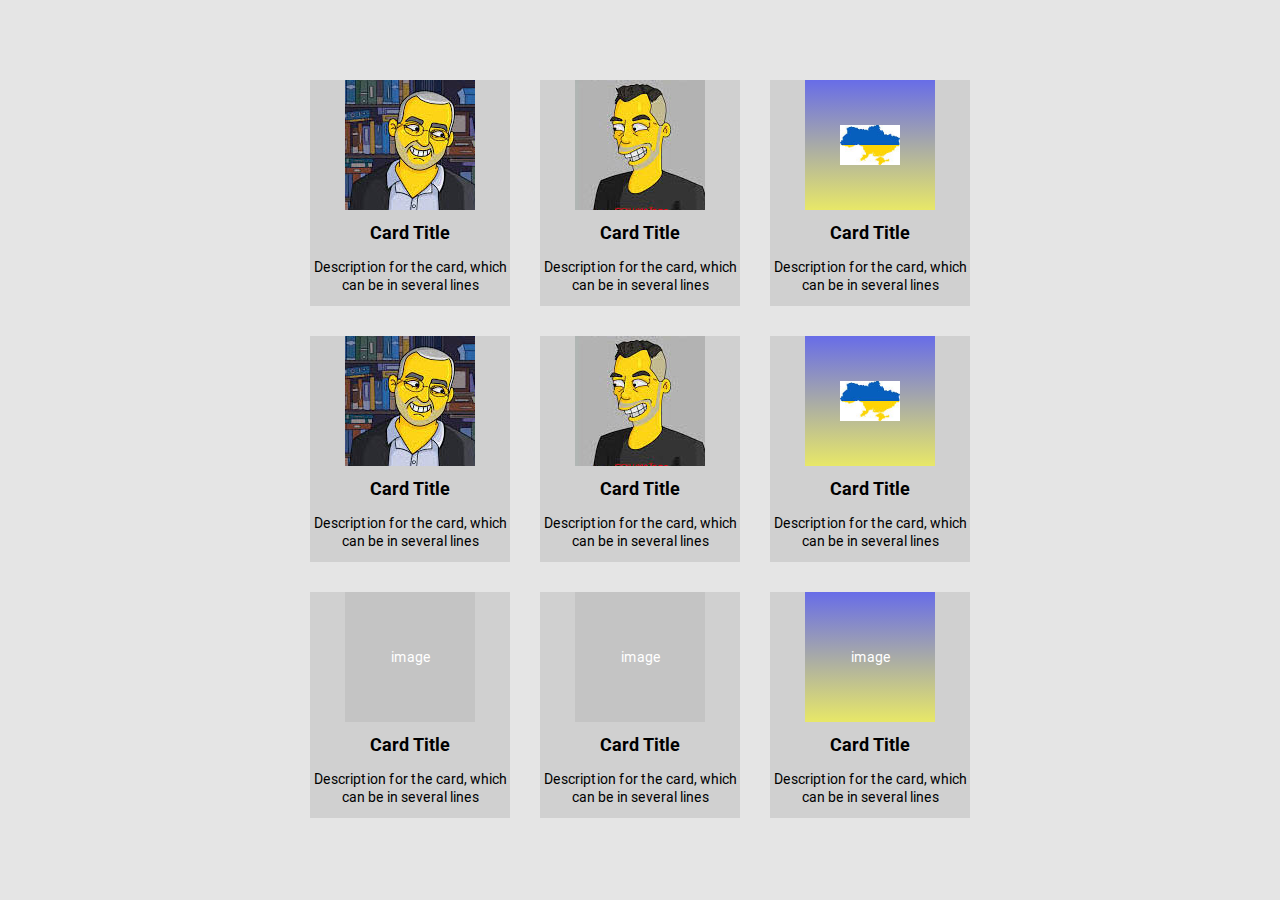
==== homework1_cards.html @ df92ab08 "added psevdoclass" ====
<!DOCTYPE html>
<html lang="en">
<head>
    <meta charset="UTF-8">
    <meta name="viewport"
          content="width=device-width, user-scalable=no, initial-scale=1.0, maximum-scale=1.0, minimum-scale=1.0">
    <meta http-equiv="X-UA-Compatible" content="ie=edge">
    <title>Cards</title>
    <link rel="preconnect" href="https://fonts.googleapis.com">
    <link rel="preconnect" href="https://fonts.gstatic.com" crossorigin>
    <link href="https://fonts.googleapis.com/css2?family=Roboto:wght@400;700&display=swap" rel="stylesheet">
    <link rel="stylesheet" href="styleCSS/normalize.css">
    <link rel="stylesheet" href="styleCSS/style-cards.css">
</head>

<body>
<main>
    <section class="box1">
        <header class="back" >
            <img src="img/feigin.jpg" alt="back-img">
        </header>
        <article>
            <h1>
                Card Title
            </h1>
        </article>
        <div>
            <p>
                Description for the card, which can be in several lines
            </p>
        </div>
    </section>
    <section class="box2">
        <header class="back" >
            <img src="img/arestovich.jpg" alt="back-img">
        </header>
        <article>
            <h1>
                Card Title
            </h1>
        </article>
        <div>
            <p>
                Description for the card, which can be in several lines
            </p>
        </div>
    </section>
    <section class="box3">
        <header class="background" >
            <img src="img/ukraine.jpg" alt="back-img">
        </header>
        <article>
            <h1>
                Card Title
            </h1>
        </article>
        <div>
            <p>
                Description for the card, which can be in several lines
            </p>
        </div>
    </section>

    <div class="clear"></div>

    <section class="box1">
        <header class="back" >
            <img src="img/feigin.jpg" alt="back-img">
        </header>
        <article>
            <h1>
                Card Title
            </h1>
        </article>
        <div>
            <p>
                Description for the card, which can be in several lines
            </p>
        </div>
    </section>
    <section class="box2">
        <header class="back" >
            <img src="img/arestovich.jpg" alt="back-img">
        </header>
        <article>
            <h1>
                Card Title
            </h1>
        </article>
        <div>
            <p>
                Description for the card, which can be in several lines
            </p>
        </div>
    </section>
    <section class="box3">
        <header class="background " >
            <img src="img/ukraine.jpg" alt="back-img">
        </header>
        <article>
            <h1>
                Card Title
            </h1>
        </article>
        <div>
            <p>
                Description for the card, which can be in several lines
            </p>
        </div>
    </section>

    <div class="clear"></div>

        <section class="box1">
            <header class="back" >
                <p>image</p>
            </header>
            <article>
                <h1>
                    Card Title
                </h1>
            </article>
            <div>
                <p>
                    Description for the card, which can be in several lines
                </p>
            </div>
        </section>
        <section class="box2">
            <header class="back" >
                <p>image</p>
            </header>
            <article>
                <h1>
                    Card Title
                </h1>
            </article>
            <div>
                <p>
                    Description for the card, which can be in several lines
                </p>
            </div>
        </section>
        <section class="box3">
            <header class="background">
                <p>image</p>
            </header>
            <article>
                <h1>
                    Card Title
                </h1>
            </article>
            <div>
                <p>
                    Description for the card, which can be in several lines
                </p>
            </div>
    </section>
</main>
</body>
</html>
---- styleCSS/style-cards.css ----
@font-face {
    font-family:"Roboto" ;
    src: url("../fontsCSS/Roboto/Roboto-Regular.ttf"),
    url("../fontsCSS/Roboto/Roboto-Bold.ttf"),
    url("../fontsCSS/Roboto/Roboto-Medium.ttf"),
    url("../fontsCSS/Roboto/Roboto-Black.ttf"),
    url("../fontsCSS/Roboto/Roboto-Thin.ttf"),
    url("../fontsCSS/Roboto/Roboto-Light.ttf");
}
body {
    font-family: 'Roboto', sans-serif;
    background-color: #E5E5E5;
}
main{
    display: inline-block;
    margin-top: 50px;
    margin-bottom: 50px;
}
div.clear{
    clear: both;
}
section.box1{
    width:200px ;
    height:226px ;
    margin-top: 30px;
    margin-left:calc(50vw - 330px);
    background-color: #d0d0d0;
    float: left;
}
section.box2{
    width:200px ;
    height:226px ;
    margin-top:30px;
    margin-left:30px ;
    background-color: #d0d0d0;
    float:left;
}
section.box3{
    width: 200px;
    height: 226px;
    margin-top:30px;
    margin-left: 30px;
    background-color: #d0d0d0;
    float: left;
}
header.back{
    width: 130px;
    height: 130px;
    background-color: #C4C4C4;
    margin:0px 35px 10px 35px;
}
header.background{
    width: 130px;
    height: 130px;
    background-image:linear-gradient( to bottom, rgba(0, 10, 255, 0.5),
    rgba(255, 255, 0, 0.5));
    margin:0px 35px 10px 35px;
}
header.background img{
    width: 60px;
    height: 40px;
    padding: 45px 35px;
}
article h1{
    width: 200px;
    height: 22px;
    font-size:18px ;
    font-weight:700 ;
    font-style: normal;
    line-height: 22px;
    margin-bottom: 10px;
    text-align: center ;
    color: #000000;
}
div p{
    width: 200px;
    height: 36px;
    font-size:14px ;
    font-weight:400 ;
    font-style: normal;
    line-height: 18px;
    margin-bottom: 18px;
    text-align: center ;
    color: #000000;
}
header p{
    position: absolute;
    width: 39px;
    height: 18px;
    font-size: 14px;
    text-align: center;
    font-style: normal;
    font-weight: 400;
    line-height: 18px;
    color: #ffffff;
    padding: 42px 45px 56px 46px;
}
header p:hover{
    position: absolute;
    width: 39px;
    height: 18px;
    font-size: 14px;
    text-align: center;
    font-style: normal;
    font-weight: 400;
    line-height: 18px;
    color: blue;
    padding: 42px 45px 56px 46px;
}
header.back p:hover {
    position: absolute;
    width: 38px;
    height: 20px;
    margin-top: 0;
    padding-top: 56px;
    background-image:linear-gradient( to bottom, rgba(0, 10, 255, 0.5),
    rgba(255, 255, 0, 0.5));
}
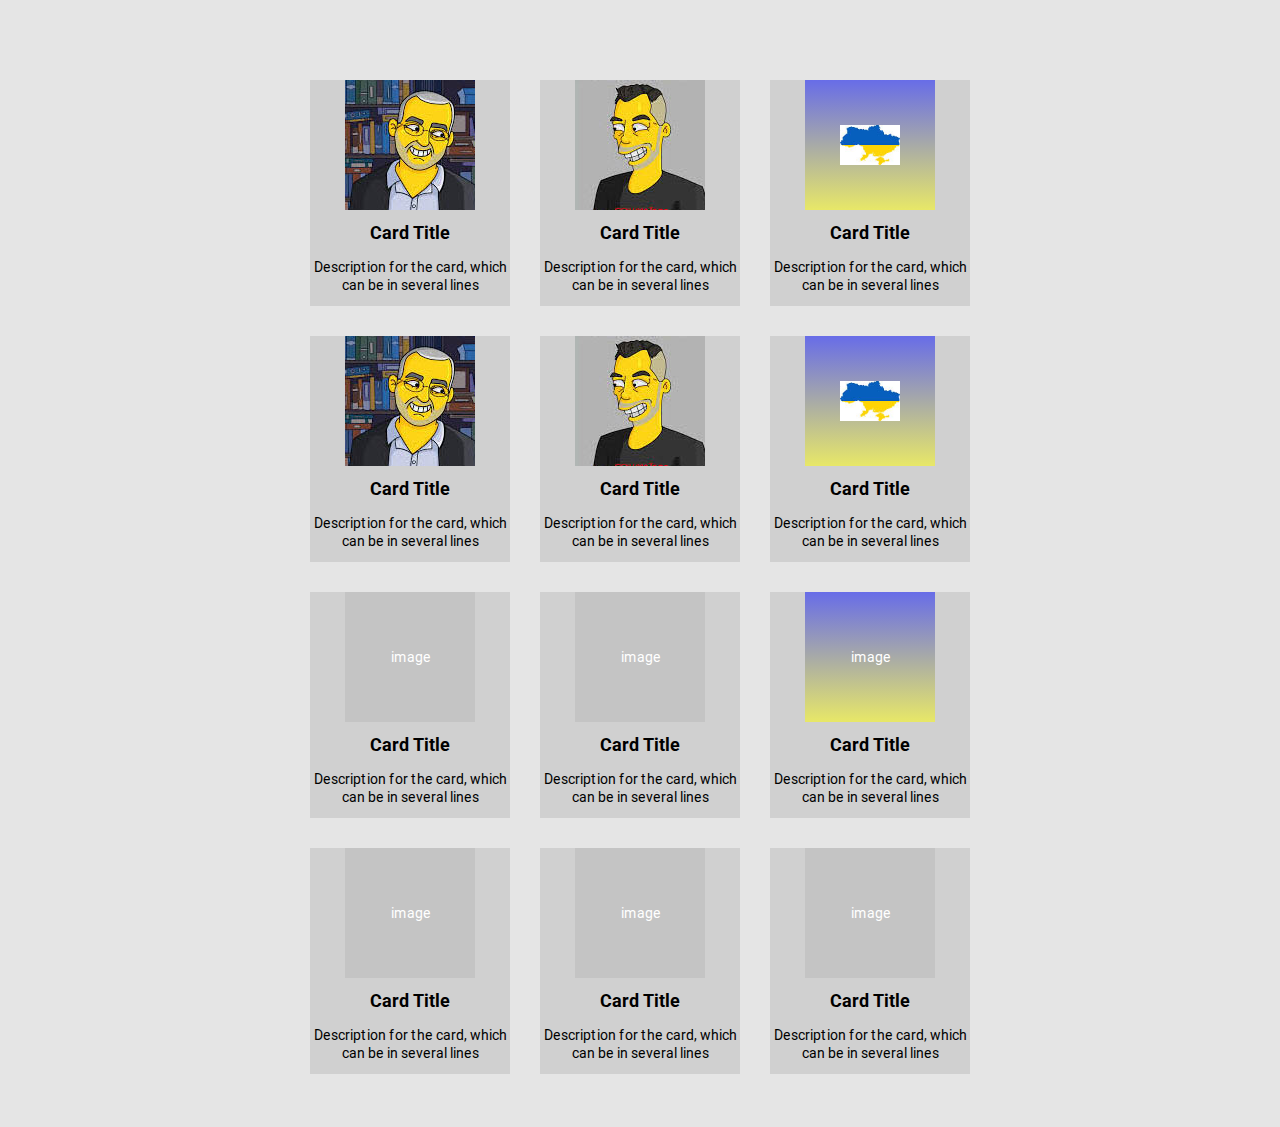
==== commit 05dbd84f: "added :before" ====
--- a/homework1_cards.html
+++ b/homework1_cards.html
@@ -156,6 +156,54 @@
                 </p>
             </div>
     </section>
+
+    <div class="clear"></div>
+
+    <section class="box1">
+        <header class="before" >
+            <p></p>
+        </header>
+        <article>
+            <h1>
+                Card Title
+            </h1>
+        </article>
+        <div>
+            <p>
+                Description for the card, which can be in several lines
+            </p>
+        </div>
+    </section>
+    <section class="box2">
+        <header class="before" >
+            <p></p>
+        </header>
+        <article>
+            <h1>
+                Card Title
+            </h1>
+        </article>
+        <div>
+            <p>
+                Description for the card, which can be in several lines
+            </p>
+        </div>
+    </section>
+    <section class="box3">
+        <header class="before">
+            <p></p>
+        </header>
+        <article>
+            <h1>
+                Card Title
+            </h1>
+        </article>
+        <div>
+            <p>
+                Description for the card, which can be in several lines
+            </p>
+        </div>
+    </section>
 </main>
 </body>
 </html>--- a/styleCSS/style-cards.css
+++ b/styleCSS/style-cards.css
@@ -115,4 +115,21 @@
     padding-top: 56px;
     background-image:linear-gradient( to bottom, rgba(0, 10, 255, 0.5),
     rgba(255, 255, 0, 0.5));
+}
+header.before {
+    width: 130px;
+    height: 130px;
+    background-color: #C4C4C4;
+    margin: 0px 35px 10px 35px;
+}
+header.before p:before{
+    content:"image";
+    color: #fff;
+    position: absolute;
+    font-size: 14px;
+    align-content: center;
+    font-style: normal;
+    font-weight: 400;
+    line-height: 18px;
+   margin-left: -19.5px;
 }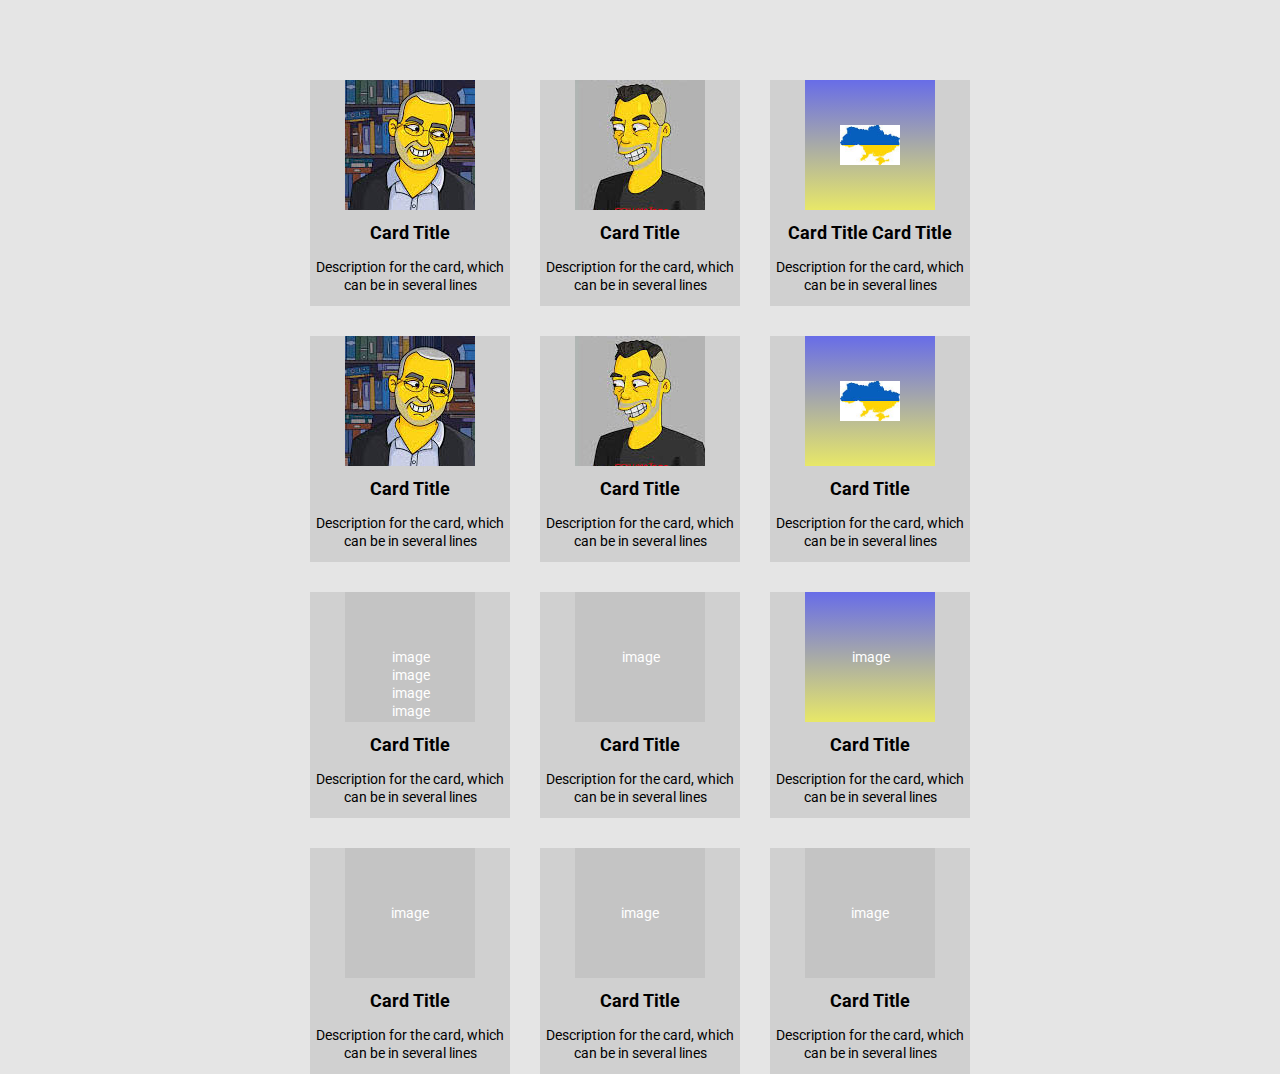
==== commit ce3ccbe4: "perezdacha homework" ====
--- a/homework1_cards.html
+++ b/homework1_cards.html
@@ -15,7 +15,7 @@
 
 <body>
 <main>
-    <section class="box1">
+    <section class="box box1">
         <header class="back" >
             <img src="img/feigin.jpg" alt="back-img">
         </header>
@@ -30,7 +30,7 @@
             </p>
         </div>
     </section>
-    <section class="box2">
+    <section class="box box2">
         <header class="back" >
             <img src="img/arestovich.jpg" alt="back-img">
         </header>
@@ -45,25 +45,36 @@
             </p>
         </div>
     </section>
-    <section class="box3">
+    <section class="box box3">
         <header class="background" >
             <img src="img/ukraine.jpg" alt="back-img">
         </header>
         <article>
             <h1>
                 Card Title
-            </h1>
-        </article>
-        <div>
-            <p>
-                Description for the card, which can be in several lines
-            </p>
-        </div>
-    </section>
-
-    <div class="clear"></div>
-
-    <section class="box1">
+                Card Title
+                Card Title
+                Card Title
+                Card Title
+                Card Title
+                Card Title
+                Card Title
+                Card Title
+                Card Title
+            </h1>
+        </article>
+        <div>
+            <p>
+                Description for the card, which can be in several lines
+                Description for the card, which can be in several lines
+                Description for the card, which can be in several lines
+                Description for the card, which can be in several lines
+                Description for the card, which can be in several lines
+            </p>
+        </div>
+    </section>
+
+    <section class="box box1">
         <header class="back" >
             <img src="img/feigin.jpg" alt="back-img">
         </header>
@@ -78,7 +89,7 @@
             </p>
         </div>
     </section>
-    <section class="box2">
+    <section class="box box2">
         <header class="back" >
             <img src="img/arestovich.jpg" alt="back-img">
         </header>
@@ -93,7 +104,7 @@
             </p>
         </div>
     </section>
-    <section class="box3">
+    <section class="box box3">
         <header class="background " >
             <img src="img/ukraine.jpg" alt="back-img">
         </header>
@@ -109,9 +120,31 @@
         </div>
     </section>
 
-    <div class="clear"></div>
-
-        <section class="box1">
+        <section class="box box1">
+            <header class="back" >
+                <p>image
+                    image
+                    image
+                    image
+                    image
+                    image
+                    image
+                    image
+                    image
+                </p>
+            </header>
+            <article>
+                <h1>
+                    Card Title
+                </h1>
+            </article>
+            <div>
+                <p>
+                    Description for the card, which can be in several lines
+                </p>
+            </div>
+        </section>
+        <section class="box box2">
             <header class="back" >
                 <p>image</p>
             </header>
@@ -126,22 +159,7 @@
                 </p>
             </div>
         </section>
-        <section class="box2">
-            <header class="back" >
-                <p>image</p>
-            </header>
-            <article>
-                <h1>
-                    Card Title
-                </h1>
-            </article>
-            <div>
-                <p>
-                    Description for the card, which can be in several lines
-                </p>
-            </div>
-        </section>
-        <section class="box3">
+        <section class="box box3">
             <header class="background">
                 <p>image</p>
             </header>
@@ -157,9 +175,7 @@
             </div>
     </section>
 
-    <div class="clear"></div>
-
-    <section class="box1">
+    <section class="box box1">
         <header class="before" >
             <p></p>
         </header>
@@ -174,7 +190,7 @@
             </p>
         </div>
     </section>
-    <section class="box2">
+    <section class="box box2">
         <header class="before" >
             <p></p>
         </header>
@@ -189,7 +205,7 @@
             </p>
         </div>
     </section>
-    <section class="box3">
+    <section class="box box3">
         <header class="before">
             <p></p>
         </header>
--- a/styleCSS/style-cards.css
+++ b/styleCSS/style-cards.css
@@ -1,47 +1,44 @@
+/*************** Резервное подключение стилей ************
 @font-face {
-    font-family:"Roboto" ;
-    src: url("../fontsCSS/Roboto/Roboto-Regular.ttf"),
-    url("../fontsCSS/Roboto/Roboto-Bold.ttf"),
-    url("../fontsCSS/Roboto/Roboto-Medium.ttf"),
-    url("../fontsCSS/Roboto/Roboto-Black.ttf"),
-    url("../fontsCSS/Roboto/Roboto-Thin.ttf"),
-    url("../fontsCSS/Roboto/Roboto-Light.ttf");
+    font-family: "Roboto" ;
+    font-weight: 400;
+    src: url("../fontsCSS/Roboto/Roboto-Regular.ttf");
 }
+@font-face {
+    font-family: "Roboto" ;
+    font-weight: 700;
+    url("../fontsCSS/Roboto/Roboto-Bold.ttf");
+}    */
 body {
     font-family: 'Roboto', sans-serif;
     background-color: #E5E5E5;
+    font-size: 14px;
+    font-weight: 400;
+    font-style: normal;
+    line-height: 18px;
 }
 main{
-    display: inline-block;
     margin-top: 50px;
     margin-bottom: 50px;
 }
-div.clear{
-    clear: both;
-}
-section.box1{
+.box{
     width:200px ;
     height:226px ;
     margin-top: 30px;
-    margin-left:calc(50vw - 330px);
     background-color: #d0d0d0;
     float: left;
+    text-align: center;
+ /*   word-wrap: break-word;
+    overflow-x: hidden; */
+}
+section.box1{
+    margin-left:calc(50vw - 330px);
 }
 section.box2{
-    width:200px ;
-    height:226px ;
-    margin-top:30px;
     margin-left:30px ;
-    background-color: #d0d0d0;
-    float:left;
 }
 section.box3{
-    width: 200px;
-    height: 226px;
-    margin-top:30px;
     margin-left: 30px;
-    background-color: #d0d0d0;
-    float: left;
 }
 header.back{
     width: 130px;
@@ -62,36 +59,28 @@
     padding: 45px 35px;
 }
 article h1{
+    overflow-x: hidden; /****** Ограничиваем выход текста **/
     width: 200px;
     height: 22px;
     font-size:18px ;
     font-weight:700 ;
-    font-style: normal;
     line-height: 22px;
     margin-bottom: 10px;
-    text-align: center ;
     color: #000000;
+}
+p{
+    overflow: hidden; /***** Второй вариант ограничения **/
 }
 div p{
     width: 200px;
     height: 36px;
-    font-size:14px ;
-    font-weight:400 ;
-    font-style: normal;
-    line-height: 18px;
     margin-bottom: 18px;
-    text-align: center ;
     color: #000000;
 }
 header p{
     position: absolute;
     width: 39px;
     height: 18px;
-    font-size: 14px;
-    text-align: center;
-    font-style: normal;
-    font-weight: 400;
-    line-height: 18px;
     color: #ffffff;
     padding: 42px 45px 56px 46px;
 }
@@ -99,11 +88,6 @@
     position: absolute;
     width: 39px;
     height: 18px;
-    font-size: 14px;
-    text-align: center;
-    font-style: normal;
-    font-weight: 400;
-    line-height: 18px;
     color: blue;
     padding: 42px 45px 56px 46px;
 }
@@ -126,10 +110,5 @@
     content:"image";
     color: #fff;
     position: absolute;
-    font-size: 14px;
-    align-content: center;
-    font-style: normal;
-    font-weight: 400;
-    line-height: 18px;
    margin-left: -19.5px;
 }